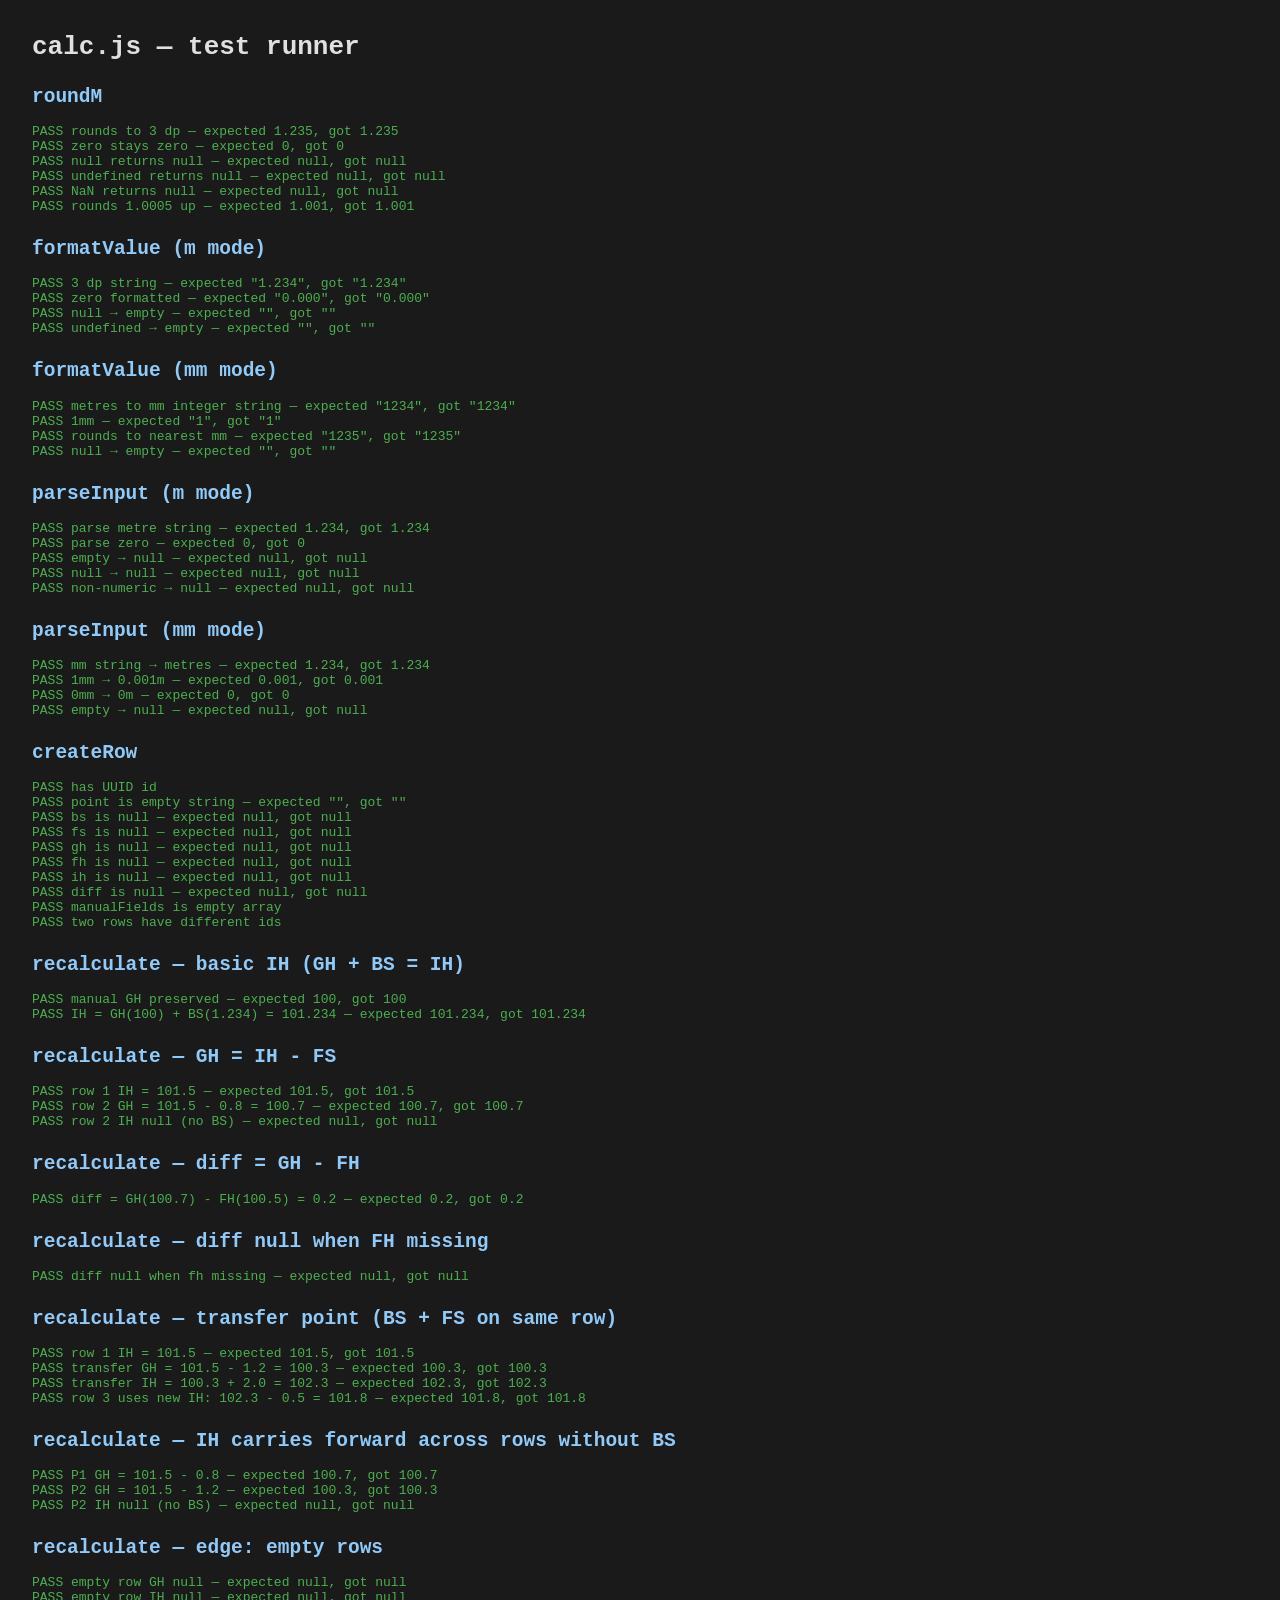
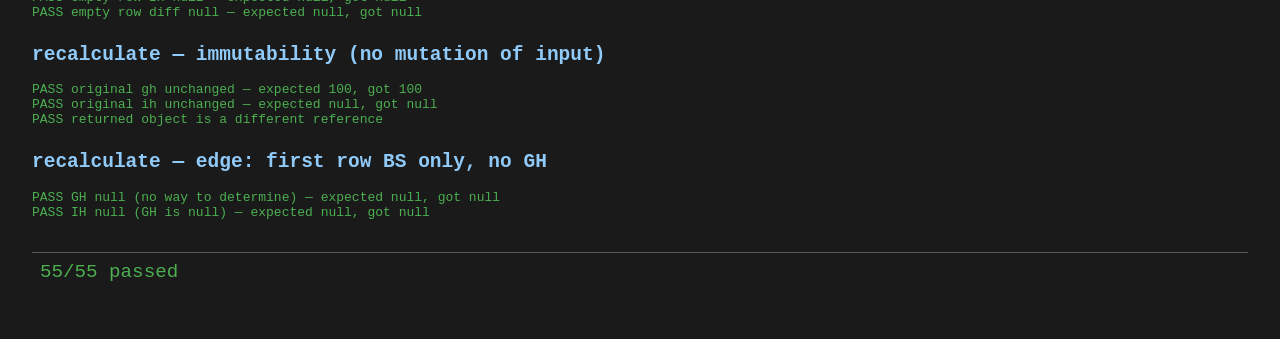
==== calc.test.html @ 493f03bc "feat: add core files - calc engine, storage, HTML shell, styles" ====
<!DOCTYPE html>
<html lang="ja">
<head>
<meta charset="UTF-8">
<title>calc.js tests</title>
<style>
  body { font-family: monospace; margin: 2rem; background: #1a1a1a; color: #e0e0e0; }
  .pass { color: #4caf50; }
  .fail { color: #f44336; font-weight: bold; }
  h2 { color: #90caf9; margin-top: 1.5rem; }
  #summary { margin-top: 2rem; font-size: 1.2rem; padding: 0.5rem; border-top: 1px solid #555; }
</style>
</head>
<body>
<h1>calc.js &mdash; test runner</h1>
<div id="log"></div>
<div id="summary"></div>

<script type="module">
import {
  roundM,
  formatValue,
  parseInput,
  createRow,
  recalculate,
} from "./calc.js";

const log = document.getElementById("log");
const summaryEl = document.getElementById("summary");
let passed = 0;
let failed = 0;
let currentGroup = "";

function group(name) {
  currentGroup = name;
  const h = document.createElement("h2");
  h.textContent = name;
  log.appendChild(h);
}

function assert(condition, label) {
  const div = document.createElement("div");
  if (condition) {
    passed++;
    div.className = "pass";
    div.textContent = `  PASS  ${label}`;
  } else {
    failed++;
    div.className = "fail";
    div.textContent = `  FAIL  ${label}`;
    console.error(`FAIL [${currentGroup}]: ${label}`);
  }
  log.appendChild(div);
}

function eq(a, b, label) {
  assert(a === b, `${label} — expected ${JSON.stringify(b)}, got ${JSON.stringify(a)}`);
}

// ── roundM ──────────────────────────────────────────
group("roundM");
eq(roundM(1.23456), 1.235, "rounds to 3 dp");
eq(roundM(0), 0, "zero stays zero");
eq(roundM(null), null, "null returns null");
eq(roundM(undefined), null, "undefined returns null");
eq(roundM(NaN), null, "NaN returns null");
eq(roundM(1.0005), 1.001, "rounds 1.0005 up");

// ── formatValue ─────────────────────────────────────
group("formatValue (m mode)");
eq(formatValue(1.234, "m"), "1.234", "3 dp string");
eq(formatValue(0, "m"), "0.000", "zero formatted");
eq(formatValue(null, "m"), "", "null → empty");
eq(formatValue(undefined, "m"), "", "undefined → empty");

group("formatValue (mm mode)");
eq(formatValue(1.234, "mm"), "1234", "metres to mm integer string");
eq(formatValue(0.001, "mm"), "1", "1mm");
eq(formatValue(1.2345, "mm"), "1235", "rounds to nearest mm");
eq(formatValue(null, "mm"), "", "null → empty");

// ── parseInput ──────────────────────────────────────
group("parseInput (m mode)");
eq(parseInput("1.234", "m"), 1.234, "parse metre string");
eq(parseInput("0", "m"), 0, "parse zero");
eq(parseInput("", "m"), null, "empty → null");
eq(parseInput(null, "m"), null, "null → null");
eq(parseInput("abc", "m"), null, "non-numeric → null");

group("parseInput (mm mode)");
eq(parseInput("1234", "mm"), 1.234, "mm string → metres");
eq(parseInput("1", "mm"), 0.001, "1mm → 0.001m");
eq(parseInput("0", "mm"), 0, "0mm → 0m");
eq(parseInput("", "mm"), null, "empty → null");

// ── createRow ───────────────────────────────────────
group("createRow");
{
  const r = createRow();
  assert(typeof r.id === "string" && r.id.length > 0, "has UUID id");
  eq(r.point, "", "point is empty string");
  eq(r.bs, null, "bs is null");
  eq(r.fs, null, "fs is null");
  eq(r.gh, null, "gh is null");
  eq(r.fh, null, "fh is null");
  eq(r.ih, null, "ih is null");
  eq(r.diff, null, "diff is null");
  assert(Array.isArray(r.manualFields) && r.manualFields.length === 0, "manualFields is empty array");

  const r2 = createRow();
  assert(r.id !== r2.id, "two rows have different ids");
}

// ── recalculate: basic IH ───────────────────────────
group("recalculate — basic IH (GH + BS = IH)");
{
  // First row: known GH (manual), BS entered → IH = GH + BS
  const rows = [
    { id: "1", point: "BM1", bs: 1.234, fs: null, gh: 100.0, fh: null, ih: null, diff: null, manualFields: ["gh"] },
  ];
  const res = recalculate(rows);
  eq(res[0].gh, 100.0, "manual GH preserved");
  eq(res[0].ih, 101.234, "IH = GH(100) + BS(1.234) = 101.234");
}

// ── recalculate: GH from IH - FS ───────────────────
group("recalculate — GH = IH - FS");
{
  const rows = [
    { id: "1", point: "BM1", bs: 1.5, fs: null, gh: 100.0, fh: null, ih: null, diff: null, manualFields: ["gh"] },
    { id: "2", point: "P1",  bs: null, fs: 0.8, gh: null, fh: null, ih: null, diff: null, manualFields: [] },
  ];
  const res = recalculate(rows);
  // Row 1: IH = 100 + 1.5 = 101.5
  eq(res[0].ih, 101.5, "row 1 IH = 101.5");
  // Row 2: GH = IH(101.5) - FS(0.8) = 100.7
  eq(res[1].gh, 100.7, "row 2 GH = 101.5 - 0.8 = 100.7");
  eq(res[1].ih, null, "row 2 IH null (no BS)");
}

// ── recalculate: diff = GH - FH ────────────────────
group("recalculate — diff = GH - FH");
{
  const rows = [
    { id: "1", point: "BM1", bs: 1.5, fs: null, gh: 100.0, fh: null, ih: null, diff: null, manualFields: ["gh"] },
    { id: "2", point: "P1",  bs: null, fs: 0.8, gh: null, fh: 100.5, ih: null, diff: null, manualFields: [] },
  ];
  const res = recalculate(rows);
  // Row 2: GH = 101.5 - 0.8 = 100.7, diff = 100.7 - 100.5 = 0.2
  eq(res[1].diff, 0.2, "diff = GH(100.7) - FH(100.5) = 0.2");
}

// ── recalculate: diff null when FH missing ──────────
group("recalculate — diff null when FH missing");
{
  const rows = [
    { id: "1", point: "BM1", bs: 1.5, fs: null, gh: 100.0, fh: null, ih: null, diff: null, manualFields: ["gh"] },
    { id: "2", point: "P1",  bs: null, fs: 0.8, gh: null, fh: null, ih: null, diff: null, manualFields: [] },
  ];
  const res = recalculate(rows);
  eq(res[1].diff, null, "diff null when fh missing");
}

// ── recalculate: transfer point (BS + FS same row) ──
group("recalculate — transfer point (BS + FS on same row)");
{
  // Row 1: setup with known GH
  // Row 2: transfer — FS to close old setup, BS to open new setup
  const rows = [
    { id: "1", point: "BM1", bs: 1.5, fs: null, gh: 100.0, fh: null, ih: null, diff: null, manualFields: ["gh"] },
    { id: "2", point: "TP1", bs: 2.0, fs: 1.2, gh: null, fh: null, ih: null, diff: null, manualFields: [] },
    { id: "3", point: "P2",  bs: null, fs: 0.5, gh: null, fh: null, ih: null, diff: null, manualFields: [] },
  ];
  const res = recalculate(rows);
  // Row 1: IH = 100 + 1.5 = 101.5
  eq(res[0].ih, 101.5, "row 1 IH = 101.5");
  // Row 2: GH = old IH(101.5) - FS(1.2) = 100.3, then IH = GH(100.3) + BS(2.0) = 102.3
  eq(res[1].gh, 100.3, "transfer GH = 101.5 - 1.2 = 100.3");
  eq(res[1].ih, 102.3, "transfer IH = 100.3 + 2.0 = 102.3");
  // Row 3: GH = new IH(102.3) - FS(0.5) = 101.8
  eq(res[2].gh, 101.8, "row 3 uses new IH: 102.3 - 0.5 = 101.8");
}

// ── recalculate: IH carries forward ─────────────────
group("recalculate — IH carries forward across rows without BS");
{
  const rows = [
    { id: "1", point: "BM1", bs: 1.5, fs: null, gh: 100.0, fh: null, ih: null, diff: null, manualFields: ["gh"] },
    { id: "2", point: "P1",  bs: null, fs: 0.8, gh: null, fh: null, ih: null, diff: null, manualFields: [] },
    { id: "3", point: "P2",  bs: null, fs: 1.2, gh: null, fh: null, ih: null, diff: null, manualFields: [] },
  ];
  const res = recalculate(rows);
  // IH from row 1 = 101.5 carries to row 2 and row 3
  eq(res[1].gh, 100.7, "P1 GH = 101.5 - 0.8");
  eq(res[2].gh, 100.3, "P2 GH = 101.5 - 1.2");
  eq(res[2].ih, null, "P2 IH null (no BS)");
}

// ── recalculate: empty rows / all nulls ─────────────
group("recalculate — edge: empty rows");
{
  const rows = [
    { id: "1", point: "", bs: null, fs: null, gh: null, fh: null, ih: null, diff: null, manualFields: [] },
  ];
  const res = recalculate(rows);
  eq(res[0].gh, null, "empty row GH null");
  eq(res[0].ih, null, "empty row IH null");
  eq(res[0].diff, null, "empty row diff null");
}

// ── recalculate: immutability ───────────────────────
group("recalculate — immutability (no mutation of input)");
{
  const original = { id: "1", point: "BM1", bs: 1.5, fs: null, gh: 100.0, fh: null, ih: null, diff: null, manualFields: ["gh"] };
  const ghBefore = original.gh;
  const ihBefore = original.ih;
  const res = recalculate([original]);
  eq(original.gh, ghBefore, "original gh unchanged");
  eq(original.ih, ihBefore, "original ih unchanged");
  assert(res[0] !== original, "returned object is a different reference");
}

// ── recalculate: first row with BS but no GH ────────
group("recalculate — edge: first row BS only, no GH");
{
  // No manual GH, no previous IH, no FS → GH = null, IH = null
  const rows = [
    { id: "1", point: "X", bs: 1.5, fs: null, gh: null, fh: null, ih: null, diff: null, manualFields: [] },
  ];
  const res = recalculate(rows);
  eq(res[0].gh, null, "GH null (no way to determine)");
  eq(res[0].ih, null, "IH null (GH is null)");
}

// ── Summary ─────────────────────────────────────────
const total = passed + failed;
summaryEl.innerHTML = `<span class="${failed === 0 ? "pass" : "fail"}">${passed}/${total} passed</span>`;
if (failed > 0) {
  summaryEl.innerHTML += ` &mdash; <span class="fail">${failed} FAILED</span>`;
}
document.title = `calc.js tests — ${passed}/${total}`;
</script>
</body>
</html>
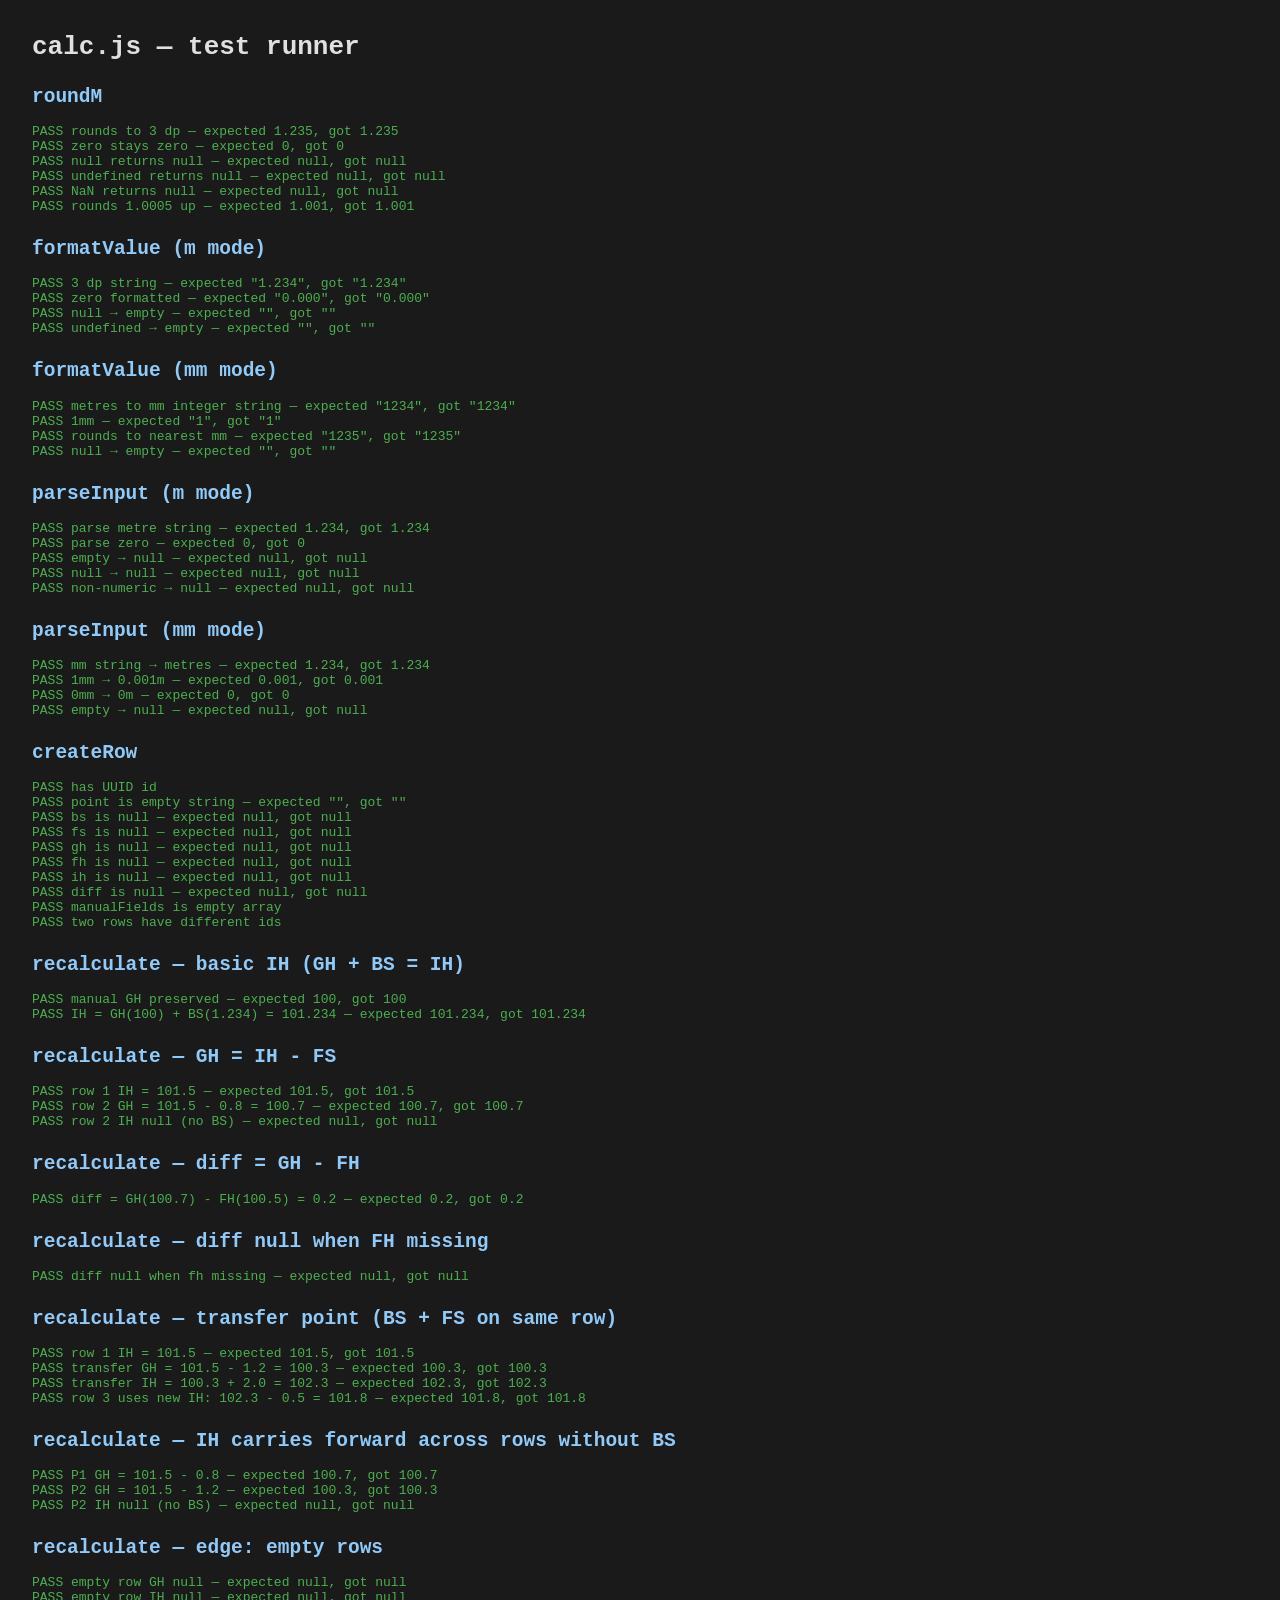
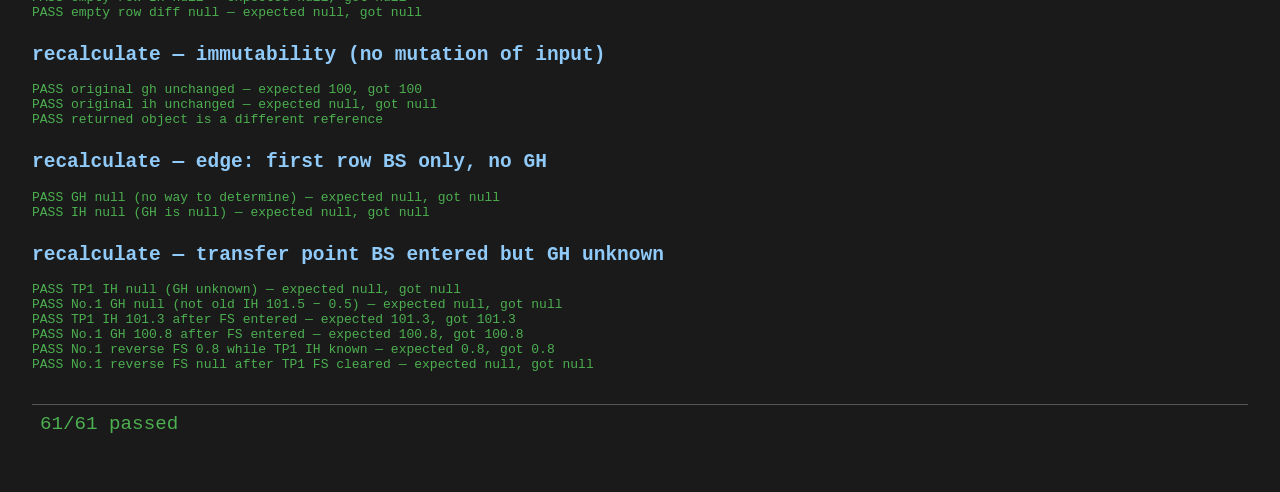
==== commit 6d2a352d: "fix: 最下行への入力で空行を自動追加し、盛替点で GH が不明なら IH を引き継がない - テンキーで最下行に入力したら空の行を 1 行足す（開いたときも末尾にデータがあれば補充） - 盛替点（" ====
--- a/calc.test.html
+++ b/calc.test.html
@@ -16,14 +16,9 @@
 <div id="log"></div>
 <div id="summary"></div>
 
+<script src="calc.js"></script>
 <script type="module">
-import {
-  roundM,
-  formatValue,
-  parseInput,
-  createRow,
-  recalculate,
-} from "./calc.js";
+// calc.js is a classic script (see index.html); its functions are globals.
 
 const log = document.getElementById("log");
 const summaryEl = document.getElementById("summary");
@@ -232,6 +227,37 @@
   eq(res[0].ih, null, "IH null (GH is null)");
 }
 
+// ── recalculate: transfer point without GH ──────────
+group("recalculate — transfer point BS entered but GH unknown");
+{
+  // Row 2 is a transfer point (BS) whose FS is still empty → its GH is unknown,
+  // so the instrument height after the move is unknown too. Rows below must not
+  // be computed from the old IH (101.5).
+  const rows = [
+    { id: "1", point: "BM1", bs: 1.5, fs: null, gh: 100.0, fh: null, ih: null, diff: null, manualFields: ["gh"] },
+    { id: "2", point: "TP1", bs: 1.0, fs: null, gh: null, fh: null, ih: null, diff: null, manualFields: [] },
+    { id: "3", point: "No.1", bs: null, fs: 0.5, gh: null, fh: null, ih: null, diff: null, manualFields: [] },
+  ];
+  const res = recalculate(rows);
+  eq(res[1].ih, null, "TP1 IH null (GH unknown)");
+  eq(res[2].gh, null, "No.1 GH null (not old IH 101.5 − 0.5)");
+
+  // Once TP1's FS is entered, the chain resumes: GH 100.3 → IH 101.3 → No.1 GH 100.8
+  const filled = rows.map((r) => (r.id === "2" ? { ...r, fs: 1.2 } : r));
+  const res2 = recalculate(filled);
+  eq(res2[1].ih, 101.3, "TP1 IH 101.3 after FS entered");
+  eq(res2[2].gh, 100.8, "No.1 GH 100.8 after FS entered");
+
+  // Row 3 has a manual GH, so its FS is reverse-calculated from TP1's IH (101.3 − 100.5 = 0.8).
+  // When TP1's FS is cleared that IH is unknown, so the old reverse FS must not remain.
+  const withManualGh = filled.map((r) => (r.id === "3" ? { ...r, fs: null, gh: 100.5, manualFields: ["gh"] } : r));
+  const res3 = recalculate(withManualGh);
+  eq(res3[2].fs, 0.8, "No.1 reverse FS 0.8 while TP1 IH known");
+  const cleared = res3.map((r) => (r.id === "2" ? { ...r, fs: null } : r));
+  const res4 = recalculate(cleared);
+  eq(res4[2].fs, null, "No.1 reverse FS null after TP1 FS cleared");
+}
+
 // ── Summary ─────────────────────────────────────────
 const total = passed + failed;
 summaryEl.innerHTML = `<span class="${failed === 0 ? "pass" : "fail"}">${passed}/${total} passed</span>`;
